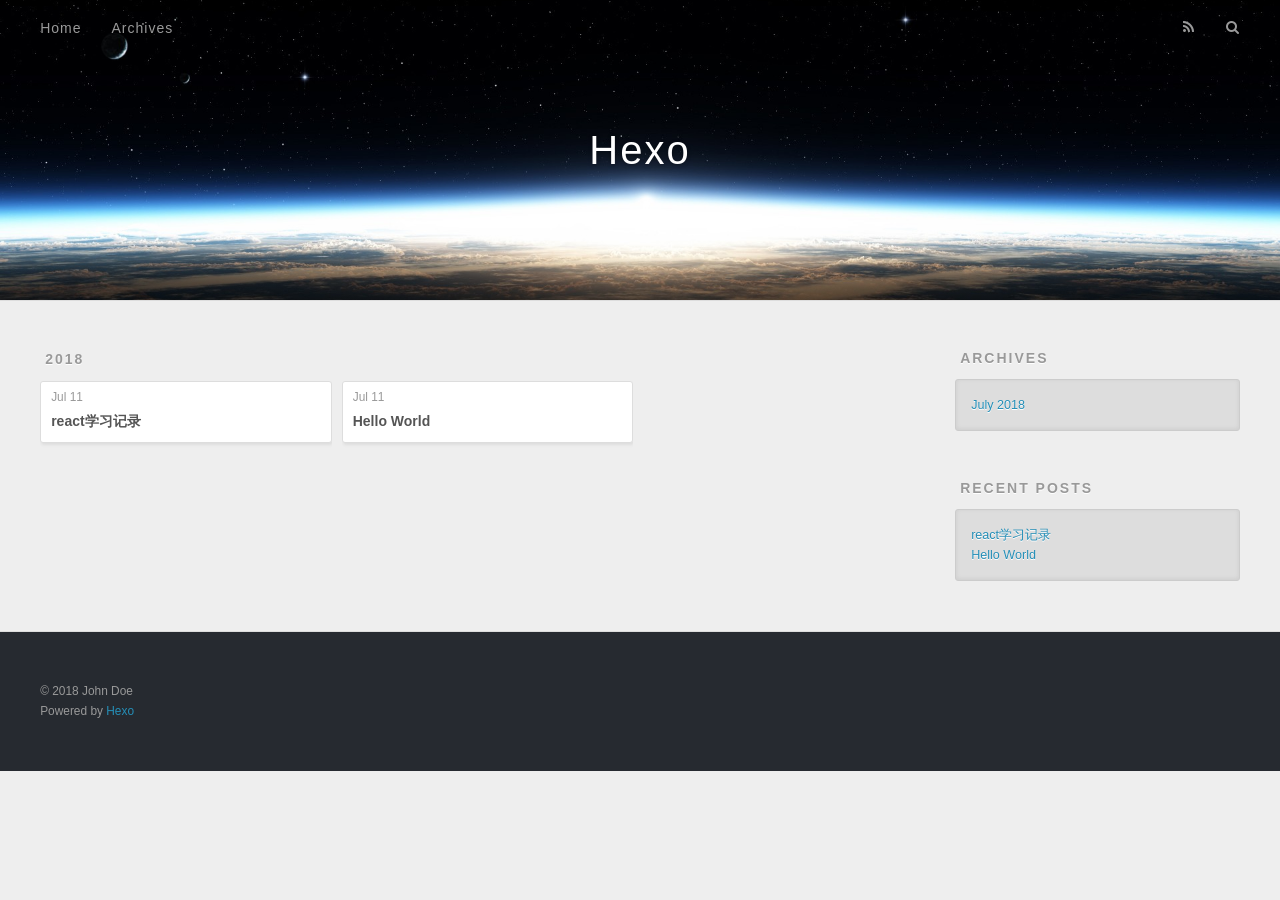
==== archives/index.html @ 3ed7fa12 "Site updated: 2018-07-11 13:03:39" ====
<!DOCTYPE html>
<html>
<head>
  <meta charset="utf-8">
  

  
  <title>Archives | Hexo</title>
  <meta name="viewport" content="width=device-width, initial-scale=1, maximum-scale=1">
  <meta property="og:type" content="website">
<meta property="og:title" content="Hexo">
<meta property="og:url" content="http://yoursite.com/archives/index.html">
<meta property="og:site_name" content="Hexo">
<meta property="og:locale" content="default">
<meta name="twitter:card" content="summary">
<meta name="twitter:title" content="Hexo">
  
    <link rel="alternate" href="/atom.xml" title="Hexo" type="application/atom+xml">
  
  
    <link rel="icon" href="/favicon.png">
  
  
    <link href="//fonts.googleapis.com/css?family=Source+Code+Pro" rel="stylesheet" type="text/css">
  
  <link rel="stylesheet" href="/css/style.css">
</head>

<body>
  <div id="container">
    <div id="wrap">
      <header id="header">
  <div id="banner"></div>
  <div id="header-outer" class="outer">
    <div id="header-title" class="inner">
      <h1 id="logo-wrap">
        <a href="/" id="logo">Hexo</a>
      </h1>
      
    </div>
    <div id="header-inner" class="inner">
      <nav id="main-nav">
        <a id="main-nav-toggle" class="nav-icon"></a>
        
          <a class="main-nav-link" href="/">Home</a>
        
          <a class="main-nav-link" href="/archives">Archives</a>
        
      </nav>
      <nav id="sub-nav">
        
          <a id="nav-rss-link" class="nav-icon" href="/atom.xml" title="RSS Feed"></a>
        
        <a id="nav-search-btn" class="nav-icon" title="Search"></a>
      </nav>
      <div id="search-form-wrap">
        <form action="//google.com/search" method="get" accept-charset="UTF-8" class="search-form"><input type="search" name="q" class="search-form-input" placeholder="Search"><button type="submit" class="search-form-submit">&#xF002;</button><input type="hidden" name="sitesearch" value="http://yoursite.com"></form>
      </div>
    </div>
  </div>
</header>
      <div class="outer">
        <section id="main">
  
  
    
    
      
      
      <section class="archives-wrap">
        <div class="archive-year-wrap">
          <a href="/archives/2018" class="archive-year">2018</a>
        </div>
        <div class="archives">
    
    <article class="archive-article archive-type-post">
  <div class="archive-article-inner">
    <header class="archive-article-header">
      <a href="/2018/07/11/react学习记录/" class="archive-article-date">
  <time datetime="2018-07-11T05:03:06.000Z" itemprop="datePublished">Jul 11</time>
</a>
      
  
    <h1 itemprop="name">
      <a class="archive-article-title" href="/2018/07/11/react学习记录/">react学习记录</a>
    </h1>
  

    </header>
  </div>
</article>
  
    
    
    <article class="archive-article archive-type-post">
  <div class="archive-article-inner">
    <header class="archive-article-header">
      <a href="/2018/07/11/hello-world/" class="archive-article-date">
  <time datetime="2018-07-11T04:54:55.660Z" itemprop="datePublished">Jul 11</time>
</a>
      
  
    <h1 itemprop="name">
      <a class="archive-article-title" href="/2018/07/11/hello-world/">Hello World</a>
    </h1>
  

    </header>
  </div>
</article>
  
  
    </div></section>
  


</section>
        
          <aside id="sidebar">
  
    

  
    

  
    
  
    
  <div class="widget-wrap">
    <h3 class="widget-title">Archives</h3>
    <div class="widget">
      <ul class="archive-list"><li class="archive-list-item"><a class="archive-list-link" href="/archives/2018/07/">July 2018</a></li></ul>
    </div>
  </div>


  
    
  <div class="widget-wrap">
    <h3 class="widget-title">Recent Posts</h3>
    <div class="widget">
      <ul>
        
          <li>
            <a href="/2018/07/11/react学习记录/">react学习记录</a>
          </li>
        
          <li>
            <a href="/2018/07/11/hello-world/">Hello World</a>
          </li>
        
      </ul>
    </div>
  </div>

  
</aside>
        
      </div>
      <footer id="footer">
  
  <div class="outer">
    <div id="footer-info" class="inner">
      &copy; 2018 John Doe<br>
      Powered by <a href="http://hexo.io/" target="_blank">Hexo</a>
    </div>
  </div>
</footer>
    </div>
    <nav id="mobile-nav">
  
    <a href="/" class="mobile-nav-link">Home</a>
  
    <a href="/archives" class="mobile-nav-link">Archives</a>
  
</nav>
    

<script src="//ajax.googleapis.com/ajax/libs/jquery/2.0.3/jquery.min.js"></script>


  <link rel="stylesheet" href="/fancybox/jquery.fancybox.css">
  <script src="/fancybox/jquery.fancybox.pack.js"></script>


<script src="/js/script.js"></script>



  </div>
</body>
</html>
---- css/style.css ----
body {
  width: 100%;
}
body:before,
body:after {
  content: "";
  display: table;
}
body:after {
  clear: both;
}
html,
body,
div,
span,
applet,
object,
iframe,
h1,
h2,
h3,
h4,
h5,
h6,
p,
blockquote,
pre,
a,
abbr,
acronym,
address,
big,
cite,
code,
del,
dfn,
em,
img,
ins,
kbd,
q,
s,
samp,
small,
strike,
strong,
sub,
sup,
tt,
var,
dl,
dt,
dd,
ol,
ul,
li,
fieldset,
form,
label,
legend,
table,
caption,
tbody,
tfoot,
thead,
tr,
th,
td {
  margin: 0;
  padding: 0;
  border: 0;
  outline: 0;
  font-weight: inherit;
  font-style: inherit;
  font-family: inherit;
  font-size: 100%;
  vertical-align: baseline;
}
body {
  line-height: 1;
  color: #000;
  background: #fff;
}
ol,
ul {
  list-style: none;
}
table {
  border-collapse: separate;
  border-spacing: 0;
  vertical-align: middle;
}
caption,
th,
td {
  text-align: left;
  font-weight: normal;
  vertical-align: middle;
}
a img {
  border: none;
}
input,
button {
  margin: 0;
  padding: 0;
}
input::-moz-focus-inner,
button::-moz-focus-inner {
  border: 0;
  padding: 0;
}
@font-face {
  font-family: FontAwesome;
  font-style: normal;
  font-weight: normal;
  src: url("fonts/fontawesome-webfont.eot?v=#4.0.3");
  src: url("fonts/fontawesome-webfont.eot?#iefix&v=#4.0.3") format("embedded-opentype"), url("fonts/fontawesome-webfont.woff?v=#4.0.3") format("woff"), url("fonts/fontawesome-webfont.ttf?v=#4.0.3") format("truetype"), url("fonts/fontawesome-webfont.svg#fontawesomeregular?v=#4.0.3") format("svg");
}
html,
body,
#container {
  height: 100%;
}
body {
  background: #eee;
  font: 14px -apple-system, BlinkMacSystemFont, "Segoe UI", "Roboto", "Oxygen", "Ubuntu", "Cantarell", "Fira Sans", "Droid Sans", "Helvetica Neue", sans-serif;
  -webkit-text-size-adjust: 100%;
}
.outer {
  max-width: 1220px;
  margin: 0 auto;
  padding: 0 20px;
}
.outer:before,
.outer:after {
  content: "";
  display: table;
}
.outer:after {
  clear: both;
}
.inner {
  display: inline;
  float: left;
  width: 98.33333333333333%;
  margin: 0 0.833333333333333%;
}
.left,
.alignleft {
  float: left;
}
.right,
.alignright {
  float: right;
}
.clear {
  clear: both;
}
#container {
  position: relative;
}
.mobile-nav-on {
  overflow: hidden;
}
#wrap {
  height: 100%;
  width: 100%;
  position: absolute;
  top: 0;
  left: 0;
  -webkit-transition: 0.2s ease-out;
  -moz-transition: 0.2s ease-out;
  -ms-transition: 0.2s ease-out;
  transition: 0.2s ease-out;
  z-index: 1;
  background: #eee;
}
.mobile-nav-on #wrap {
  left: 280px;
}
@media screen and (min-width: 768px) {
  #main {
    display: inline;
    float: left;
    width: 73.33333333333333%;
    margin: 0 0.833333333333333%;
  }
}
.article-date,
.article-category-link,
.archive-year,
.widget-title {
  text-decoration: none;
  text-transform: uppercase;
  letter-spacing: 2px;
  color: #999;
  margin-bottom: 1em;
  margin-left: 5px;
  line-height: 1em;
  text-shadow: 0 1px #fff;
  font-weight: bold;
}
.article-inner,
.archive-article-inner {
  background: #fff;
  -webkit-box-shadow: 1px 2px 3px #ddd;
  box-shadow: 1px 2px 3px #ddd;
  border: 1px solid #ddd;
  border-radius: 3px;
}
.article-entry h1,
.widget h1 {
  font-size: 2em;
}
.article-entry h2,
.widget h2 {
  font-size: 1.5em;
}
.article-entry h3,
.widget h3 {
  font-size: 1.3em;
}
.article-entry h4,
.widget h4 {
  font-size: 1.2em;
}
.article-entry h5,
.widget h5 {
  font-size: 1em;
}
.article-entry h6,
.widget h6 {
  font-size: 1em;
  color: #999;
}
.article-entry hr,
.widget hr {
  border: 1px dashed #ddd;
}
.article-entry strong,
.widget strong {
  font-weight: bold;
}
.article-entry em,
.widget em,
.article-entry cite,
.widget cite {
  font-style: italic;
}
.article-entry sup,
.widget sup,
.article-entry sub,
.widget sub {
  font-size: 0.75em;
  line-height: 0;
  position: relative;
  vertical-align: baseline;
}
.article-entry sup,
.widget sup {
  top: -0.5em;
}
.article-entry sub,
.widget sub {
  bottom: -0.2em;
}
.article-entry small,
.widget small {
  font-size: 0.85em;
}
.article-entry acronym,
.widget acronym,
.article-entry abbr,
.widget abbr {
  border-bottom: 1px dotted;
}
.article-entry ul,
.widget ul,
.article-entry ol,
.widget ol,
.article-entry dl,
.widget dl {
  margin: 0 20px;
  line-height: 1.6em;
}
.article-entry ul ul,
.widget ul ul,
.article-entry ol ul,
.widget ol ul,
.article-entry ul ol,
.widget ul ol,
.article-entry ol ol,
.widget ol ol {
  margin-top: 0;
  margin-bottom: 0;
}
.article-entry ul,
.widget ul {
  list-style: disc;
}
.article-entry ol,
.widget ol {
  list-style: decimal;
}
.article-entry dt,
.widget dt {
  font-weight: bold;
}
#header {
  height: 300px;
  position: relative;
  border-bottom: 1px solid #ddd;
}
#header:before,
#header:after {
  content: "";
  position: absolute;
  left: 0;
  right: 0;
  height: 40px;
}
#header:before {
  top: 0;
  background: -webkit-linear-gradient(rgba(0,0,0,0.2), transparent);
  background: -moz-linear-gradient(rgba(0,0,0,0.2), transparent);
  background: -ms-linear-gradient(rgba(0,0,0,0.2), transparent);
  background: linear-gradient(rgba(0,0,0,0.2), transparent);
}
#header:after {
  bottom: 0;
  background: -webkit-linear-gradient(transparent, rgba(0,0,0,0.2));
  background: -moz-linear-gradient(transparent, rgba(0,0,0,0.2));
  background: -ms-linear-gradient(transparent, rgba(0,0,0,0.2));
  background: linear-gradient(transparent, rgba(0,0,0,0.2));
}
#header-outer {
  height: 100%;
  position: relative;
}
#header-inner {
  position: relative;
  overflow: hidden;
}
#banner {
  position: absolute;
  top: 0;
  left: 0;
  width: 100%;
  height: 100%;
  background: url("images/banner.jpg") center #000;
  -webkit-background-size: cover;
  -moz-background-size: cover;
  background-size: cover;
  z-index: -1;
}
#header-title {
  text-align: center;
  height: 40px;
  position: absolute;
  top: 50%;
  left: 0;
  margin-top: -20px;
}
#logo,
#subtitle {
  text-decoration: none;
  color: #fff;
  font-weight: 300;
  text-shadow: 0 1px 4px rgba(0,0,0,0.3);
}
#logo {
  font-size: 40px;
  line-height: 40px;
  letter-spacing: 2px;
}
#subtitle {
  font-size: 16px;
  line-height: 16px;
  letter-spacing: 1px;
}
#subtitle-wrap {
  margin-top: 16px;
}
#main-nav {
  float: left;
  margin-left: -15px;
}
.nav-icon,
.main-nav-link {
  float: left;
  color: #fff;
  opacity: 0.6;
  text-decoration: none;
  text-shadow: 0 1px rgba(0,0,0,0.2);
  -webkit-transition: opacity 0.2s;
  -moz-transition: opacity 0.2s;
  -ms-transition: opacity 0.2s;
  transition: opacity 0.2s;
  display: block;
  padding: 20px 15px;
}
.nav-icon:hover,
.main-nav-link:hover {
  opacity: 1;
}
.nav-icon {
  font-family: FontAwesome;
  text-align: center;
  font-size: 14px;
  width: 14px;
  height: 14px;
  padding: 20px 15px;
  position: relative;
  cursor: pointer;
}
.main-nav-link {
  font-weight: 300;
  letter-spacing: 1px;
}
@media screen and (max-width: 479px) {
  .main-nav-link {
    display: none;
  }
}
#main-nav-toggle {
  display: none;
}
#main-nav-toggle:before {
  content: "\f0c9";
}
@media screen and (max-width: 479px) {
  #main-nav-toggle {
    display: block;
  }
}
#sub-nav {
  float: right;
  margin-right: -15px;
}
#nav-rss-link:before {
  content: "\f09e";
}
#nav-search-btn:before {
  content: "\f002";
}
#search-form-wrap {
  position: absolute;
  top: 15px;
  width: 150px;
  height: 30px;
  right: -150px;
  opacity: 0;
  -webkit-transition: 0.2s ease-out;
  -moz-transition: 0.2s ease-out;
  -ms-transition: 0.2s ease-out;
  transition: 0.2s ease-out;
}
#search-form-wrap.on {
  opacity: 1;
  right: 0;
}
@media screen and (max-width: 479px) {
  #search-form-wrap {
    width: 100%;
    right: -100%;
  }
}
.search-form {
  position: absolute;
  top: 0;
  left: 0;
  right: 0;
  background: #fff;
  padding: 5px 15px;
  border-radius: 15px;
  -webkit-box-shadow: 0 0 10px rgba(0,0,0,0.3);
  box-shadow: 0 0 10px rgba(0,0,0,0.3);
}
.search-form-input {
  border: none;
  background: none;
  color: #555;
  width: 100%;
  font: 13px -apple-system, BlinkMacSystemFont, "Segoe UI", "Roboto", "Oxygen", "Ubuntu", "Cantarell", "Fira Sans", "Droid Sans", "Helvetica Neue", sans-serif;
  outline: none;
}
.search-form-input::-webkit-search-results-decoration,
.search-form-input::-webkit-search-cancel-button {
  -webkit-appearance: none;
}
.search-form-submit {
  position: absolute;
  top: 50%;
  right: 10px;
  margin-top: -7px;
  font: 13px FontAwesome;
  border: none;
  background: none;
  color: #bbb;
  cursor: pointer;
}
.search-form-submit:hover,
.search-form-submit:focus {
  color: #777;
}
.article {
  margin: 50px 0;
}
.article-inner {
  overflow: hidden;
}
.article-meta:before,
.article-meta:after {
  content: "";
  display: table;
}
.article-meta:after {
  clear: both;
}
.article-date {
  float: left;
}
.article-category {
  float: left;
  line-height: 1em;
  color: #ccc;
  text-shadow: 0 1px #fff;
  margin-left: 8px;
}
.article-category:before {
  content: "\2022";
}
.article-category-link {
  margin: 0 12px 1em;
}
.article-header {
  padding: 20px 20px 0;
}
.article-title {
  text-decoration: none;
  font-size: 2em;
  font-weight: bold;
  color: #555;
  line-height: 1.1em;
  -webkit-transition: color 0.2s;
  -moz-transition: color 0.2s;
  -ms-transition: color 0.2s;
  transition: color 0.2s;
}
a.article-title:hover {
  color: #258fb8;
}
.article-entry {
  color: #555;
  padding: 0 20px;
}
.article-entry:before,
.article-entry:after {
  content: "";
  display: table;
}
.article-entry:after {
  clear: both;
}
.article-entry p,
.article-entry table {
  line-height: 1.6em;
  margin: 1.6em 0;
}
.article-entry h1,
.article-entry h2,
.article-entry h3,
.article-entry h4,
.article-entry h5,
.article-entry h6 {
  font-weight: bold;
}
.article-entry h1,
.article-entry h2,
.article-entry h3,
.article-entry h4,
.article-entry h5,
.article-entry h6 {
  line-height: 1.1em;
  margin: 1.1em 0;
}
.article-entry a {
  color: #258fb8;
  text-decoration: none;
}
.article-entry a:hover {
  text-decoration: underline;
}
.article-entry ul,
.article-entry ol,
.article-entry dl {
  margin-top: 1.6em;
  margin-bottom: 1.6em;
}
.article-entry img,
.article-entry video {
  max-width: 100%;
  height: auto;
  display: block;
  margin: auto;
}
.article-entry iframe {
  border: none;
}
.article-entry table {
  width: 100%;
  border-collapse: collapse;
  border-spacing: 0;
}
.article-entry th {
  font-weight: bold;
  border-bottom: 3px solid #ddd;
  padding-bottom: 0.5em;
}
.article-entry td {
  border-bottom: 1px solid #ddd;
  padding: 10px 0;
}
.article-entry blockquote {
  font-family: Georgia, "Times New Roman", serif;
  font-size: 1.4em;
  margin: 1.6em 20px;
  text-align: center;
}
.article-entry blockquote footer {
  font-size: 14px;
  margin: 1.6em 0;
  font-family: -apple-system, BlinkMacSystemFont, "Segoe UI", "Roboto", "Oxygen", "Ubuntu", "Cantarell", "Fira Sans", "Droid Sans", "Helvetica Neue", sans-serif;
}
.article-entry blockquote footer cite:before {
  content: "—";
  padding: 0 0.5em;
}
.article-entry .pullquote {
  text-align: left;
  width: 45%;
  margin: 0;
}
.article-entry .pullquote.left {
  margin-left: 0.5em;
  margin-right: 1em;
}
.article-entry .pullquote.right {
  margin-right: 0.5em;
  margin-left: 1em;
}
.article-entry .caption {
  color: #999;
  display: block;
  font-size: 0.9em;
  margin-top: 0.5em;
  position: relative;
  text-align: center;
}
.article-entry .video-container {
  position: relative;
  padding-top: 56.25%;
  height: 0;
  overflow: hidden;
}
.article-entry .video-container iframe,
.article-entry .video-container object,
.article-entry .video-container embed {
  position: absolute;
  top: 0;
  left: 0;
  width: 100%;
  height: 100%;
  margin-top: 0;
}
.article-more-link a {
  display: inline-block;
  line-height: 1em;
  padding: 6px 15px;
  border-radius: 15px;
  background: #eee;
  color: #999;
  text-shadow: 0 1px #fff;
  text-decoration: none;
}
.article-more-link a:hover {
  background: #258fb8;
  color: #fff;
  text-decoration: none;
  text-shadow: 0 1px #1e7293;
}
.article-footer {
  font-size: 0.85em;
  line-height: 1.6em;
  border-top: 1px solid #ddd;
  padding-top: 1.6em;
  margin: 0 20px 20px;
}
.article-footer:before,
.article-footer:after {
  content: "";
  display: table;
}
.article-footer:after {
  clear: both;
}
.article-footer a {
  color: #999;
  text-decoration: none;
}
.article-footer a:hover {
  color: #555;
}
.article-tag-list-item {
  float: left;
  margin-right: 10px;
}
.article-tag-list-link:before {
  content: "#";
}
.article-comment-link {
  float: right;
}
.article-comment-link:before {
  content: "\f075";
  font-family: FontAwesome;
  padding-right: 8px;
}
.article-share-link {
  cursor: pointer;
  float: right;
  margin-left: 20px;
}
.article-share-link:before {
  content: "\f064";
  font-family: FontAwesome;
  padding-right: 6px;
}
#article-nav {
  position: relative;
}
#article-nav:before,
#article-nav:after {
  content: "";
  display: table;
}
#article-nav:after {
  clear: both;
}
@media screen and (min-width: 768px) {
  #article-nav {
    margin: 50px 0;
  }
  #article-nav:before {
    width: 8px;
    height: 8px;
    position: absolute;
    top: 50%;
    left: 50%;
    margin-top: -4px;
    margin-left: -4px;
    content: "";
    border-radius: 50%;
    background: #ddd;
    -webkit-box-shadow: 0 1px 2px #fff;
    box-shadow: 0 1px 2px #fff;
  }
}
.article-nav-link-wrap {
  text-decoration: none;
  text-shadow: 0 1px #fff;
  color: #999;
  -webkit-box-sizing: border-box;
  -moz-box-sizing: border-box;
  box-sizing: border-box;
  margin-top: 50px;
  text-align: center;
  display: block;
}
.article-nav-link-wrap:hover {
  color: #555;
}
@media screen and (min-width: 768px) {
  .article-nav-link-wrap {
    width: 50%;
    margin-top: 0;
  }
}
@media screen and (min-width: 768px) {
  #article-nav-newer {
    float: left;
    text-align: right;
    padding-right: 20px;
  }
}
@media screen and (min-width: 768px) {
  #article-nav-older {
    float: right;
    text-align: left;
    padding-left: 20px;
  }
}
.article-nav-caption {
  text-transform: uppercase;
  letter-spacing: 2px;
  color: #ddd;
  line-height: 1em;
  font-weight: bold;
}
#article-nav-newer .article-nav-caption {
  margin-right: -2px;
}
.article-nav-title {
  font-size: 0.85em;
  line-height: 1.6em;
  margin-top: 0.5em;
}
.article-share-box {
  position: absolute;
  display: none;
  background: #fff;
  -webkit-box-shadow: 1px 2px 10px rgba(0,0,0,0.2);
  box-shadow: 1px 2px 10px rgba(0,0,0,0.2);
  border-radius: 3px;
  margin-left: -145px;
  overflow: hidden;
  z-index: 1;
}
.article-share-box.on {
  display: block;
}
.article-share-input {
  width: 100%;
  background: none;
  -webkit-box-sizing: border-box;
  -moz-box-sizing: border-box;
  box-sizing: border-box;
  font: 14px -apple-system, BlinkMacSystemFont, "Segoe UI", "Roboto", "Oxygen", "Ubuntu", "Cantarell", "Fira Sans", "Droid Sans", "Helvetica Neue", sans-serif;
  padding: 0 15px;
  color: #555;
  outline: none;
  border: 1px solid #ddd;
  border-radius: 3px 3px 0 0;
  height: 36px;
  line-height: 36px;
}
.article-share-links {
  background: #eee;
}
.article-share-links:before,
.article-share-links:after {
  content: "";
  display: table;
}
.article-share-links:after {
  clear: both;
}
.article-share-twitter,
.article-share-facebook,
.article-share-pinterest,
.article-share-google {
  width: 50px;
  height: 36px;
  display: block;
  float: left;
  position: relative;
  color: #999;
  text-shadow: 0 1px #fff;
}
.article-share-twitter:before,
.article-share-facebook:before,
.article-share-pinterest:before,
.article-share-google:before {
  font-size: 20px;
  font-family: FontAwesome;
  width: 20px;
  height: 20px;
  position: absolute;
  top: 50%;
  left: 50%;
  margin-top: -10px;
  margin-left: -10px;
  text-align: center;
}
.article-share-twitter:hover,
.article-share-facebook:hover,
.article-share-pinterest:hover,
.article-share-google:hover {
  color: #fff;
}
.article-share-twitter:before {
  content: "\f099";
}
.article-share-twitter:hover {
  background: #00aced;
  text-shadow: 0 1px #008abe;
}
.article-share-facebook:before {
  content: "\f09a";
}
.article-share-facebook:hover {
  background: #3b5998;
  text-shadow: 0 1px #2f477a;
}
.article-share-pinterest:before {
  content: "\f0d2";
}
.article-share-pinterest:hover {
  background: #cb2027;
  text-shadow: 0 1px #a21a1f;
}
.article-share-google:before {
  content: "\f0d5";
}
.article-share-google:hover {
  background: #dd4b39;
  text-shadow: 0 1px #be3221;
}
.article-gallery {
  background: #000;
  position: relative;
}
.article-gallery-photos {
  position: relative;
  overflow: hidden;
}
.article-gallery-img {
  display: none;
  max-width: 100%;
}
.article-gallery-img:first-child {
  display: block;
}
.article-gallery-img.loaded {
  position: absolute;
  display: block;
}
.article-gallery-img img {
  display: block;
  max-width: 100%;
  margin: 0 auto;
}
#comments {
  background: #fff;
  -webkit-box-shadow: 1px 2px 3px #ddd;
  box-shadow: 1px 2px 3px #ddd;
  padding: 20px;
  border: 1px solid #ddd;
  border-radius: 3px;
  margin: 50px 0;
}
#comments a {
  color: #258fb8;
}
.archives-wrap {
  margin: 50px 0;
}
.archives:before,
.archives:after {
  content: "";
  display: table;
}
.archives:after {
  clear: both;
}
.archive-year-wrap {
  margin-bottom: 1em;
}
.archives {
  -webkit-column-gap: 10px;
  -moz-column-gap: 10px;
  column-gap: 10px;
}
@media screen and (min-width: 480px) and (max-width: 767px) {
  .archives {
    -webkit-column-count: 2;
    -moz-column-count: 2;
    column-count: 2;
  }
}
@media screen and (min-width: 768px) {
  .archives {
    -webkit-column-count: 3;
    -moz-column-count: 3;
    column-count: 3;
  }
}
.archive-article {
  -webkit-column-break-inside: avoid;
  page-break-inside: avoid;
  overflow: hidden;
  break-inside: avoid-column;
}
.archive-article-inner {
  padding: 10px;
  margin-bottom: 15px;
}
.archive-article-title {
  text-decoration: none;
  font-weight: bold;
  color: #555;
  -webkit-transition: color 0.2s;
  -moz-transition: color 0.2s;
  -ms-transition: color 0.2s;
  transition: color 0.2s;
  line-height: 1.6em;
}
.archive-article-title:hover {
  color: #258fb8;
}
.archive-article-footer {
  margin-top: 1em;
}
.archive-article-date {
  color: #999;
  text-decoration: none;
  font-size: 0.85em;
  line-height: 1em;
  margin-bottom: 0.5em;
  display: block;
}
#page-nav {
  margin: 50px auto;
  background: #fff;
  -webkit-box-shadow: 1px 2px 3px #ddd;
  box-shadow: 1px 2px 3px #ddd;
  border: 1px solid #ddd;
  border-radius: 3px;
  text-align: center;
  color: #999;
  overflow: hidden;
}
#page-nav:before,
#page-nav:after {
  content: "";
  display: table;
}
#page-nav:after {
  clear: both;
}
#page-nav a,
#page-nav span {
  padding: 10px 20px;
  line-height: 1;
  height: 2ex;
}
#page-nav a {
  color: #999;
  text-decoration: none;
}
#page-nav a:hover {
  background: #999;
  color: #fff;
}
#page-nav .prev {
  float: left;
}
#page-nav .next {
  float: right;
}
#page-nav .page-number {
  display: inline-block;
}
@media screen and (max-width: 479px) {
  #page-nav .page-number {
    display: none;
  }
}
#page-nav .current {
  color: #555;
  font-weight: bold;
}
#page-nav .space {
  color: #ddd;
}
#footer {
  background: #262a30;
  padding: 50px 0;
  border-top: 1px solid #ddd;
  color: #999;
}
#footer a {
  color: #258fb8;
  text-decoration: none;
}
#footer a:hover {
  text-decoration: underline;
}
#footer-info {
  line-height: 1.6em;
  font-size: 0.85em;
}
.article-entry pre,
.article-entry .highlight {
  background: #2d2d2d;
  margin: 0 -20px;
  padding: 15px 20px;
  border-style: solid;
  border-color: #ddd;
  border-width: 1px 0;
  overflow: auto;
  color: #ccc;
  line-height: 22.400000000000002px;
}
.article-entry .highlight .gutter pre,
.article-entry .gist .gist-file .gist-data .line-numbers {
  color: #666;
  font-size: 0.85em;
}
.article-entry pre,
.article-entry code {
  font-family: "Source Code Pro", Consolas, Monaco, Menlo, Consolas, monospace;
}
.article-entry code {
  background: #eee;
  text-shadow: 0 1px #fff;
  padding: 0 0.3em;
}
.article-entry pre code {
  background: none;
  text-shadow: none;
  padding: 0;
}
.article-entry .highlight pre {
  border: none;
  margin: 0;
  padding: 0;
}
.article-entry .highlight table {
  margin: 0;
  width: auto;
}
.article-entry .highlight td {
  border: none;
  padding: 0;
}
.article-entry .highlight figcaption {
  font-size: 0.85em;
  color: #999;
  line-height: 1em;
  margin-bottom: 1em;
}
.article-entry .highlight figcaption:before,
.article-entry .highlight figcaption:after {
  content: "";
  display: table;
}
.article-entry .highlight figcaption:after {
  clear: both;
}
.article-entry .highlight figcaption a {
  float: right;
}
.article-entry .highlight .gutter pre {
  text-align: right;
  padding-right: 20px;
}
.article-entry .highlight .line {
  height: 22.400000000000002px;
}
.article-entry .highlight .line.marked {
  background: #515151;
}
.article-entry .gist {
  margin: 0 -20px;
  border-style: solid;
  border-color: #ddd;
  border-width: 1px 0;
  background: #2d2d2d;
  padding: 15px 20px 15px 0;
}
.article-entry .gist .gist-file {
  border: none;
  font-family: "Source Code Pro", Consolas, Monaco, Menlo, Consolas, monospace;
  margin: 0;
}
.article-entry .gist .gist-file .gist-data {
  background: none;
  border: none;
}
.article-entry .gist .gist-file .gist-data .line-numbers {
  background: none;
  border: none;
  padding: 0 20px 0 0;
}
.article-entry .gist .gist-file .gist-data .line-data {
  padding: 0 !important;
}
.article-entry .gist .gist-file .highlight {
  margin: 0;
  padding: 0;
  border: none;
}
.article-entry .gist .gist-file .gist-meta {
  background: #2d2d2d;
  color: #999;
  font: 0.85em -apple-system, BlinkMacSystemFont, "Segoe UI", "Roboto", "Oxygen", "Ubuntu", "Cantarell", "Fira Sans", "Droid Sans", "Helvetica Neue", sans-serif;
  text-shadow: 0 0;
  padding: 0;
  margin-top: 1em;
  margin-left: 20px;
}
.article-entry .gist .gist-file .gist-meta a {
  color: #258fb8;
  font-weight: normal;
}
.article-entry .gist .gist-file .gist-meta a:hover {
  text-decoration: underline;
}
pre .comment,
pre .title {
  color: #999;
}
pre .variable,
pre .attribute,
pre .tag,
pre .regexp,
pre .ruby .constant,
pre .xml .tag .title,
pre .xml .pi,
pre .xml .doctype,
pre .html .doctype,
pre .css .id,
pre .css .class,
pre .css .pseudo {
  color: #f2777a;
}
pre .number,
pre .preprocessor,
pre .built_in,
pre .literal,
pre .params,
pre .constant {
  color: #f99157;
}
pre .class,
pre .ruby .class .title,
pre .css .rules .attribute {
  color: #9c9;
}
pre .string,
pre .value,
pre .inheritance,
pre .header,
pre .ruby .symbol,
pre .xml .cdata {
  color: #9c9;
}
pre .css .hexcolor {
  color: #6cc;
}
pre .function,
pre .python .decorator,
pre .python .title,
pre .ruby .function .title,
pre .ruby .title .keyword,
pre .perl .sub,
pre .javascript .title,
pre .coffeescript .title {
  color: #69c;
}
pre .keyword,
pre .javascript .function {
  color: #c9c;
}
@media screen and (max-width: 479px) {
  #mobile-nav {
    position: absolute;
    top: 0;
    left: 0;
    width: 280px;
    height: 100%;
    background: #191919;
    border-right: 1px solid #fff;
  }
}
@media screen and (max-width: 479px) {
  .mobile-nav-link {
    display: block;
    color: #999;
    text-decoration: none;
    padding: 15px 20px;
    font-weight: bold;
  }
  .mobile-nav-link:hover {
    color: #fff;
  }
}
@media screen and (min-width: 768px) {
  #sidebar {
    display: inline;
    float: left;
    width: 23.333333333333332%;
    margin: 0 0.833333333333333%;
  }
}
.widget-wrap {
  margin: 50px 0;
}
.widget {
  color: #777;
  text-shadow: 0 1px #fff;
  background: #ddd;
  -webkit-box-shadow: 0 -1px 4px #ccc inset;
  box-shadow: 0 -1px 4px #ccc inset;
  border: 1px solid #ccc;
  padding: 15px;
  border-radius: 3px;
}
.widget a {
  color: #258fb8;
  text-decoration: none;
}
.widget a:hover {
  text-decoration: underline;
}
.widget ul ul,
.widget ol ul,
.widget dl ul,
.widget ul ol,
.widget ol ol,
.widget dl ol,
.widget ul dl,
.widget ol dl,
.widget dl dl {
  margin-left: 15px;
  list-style: disc;
}
.widget {
  line-height: 1.6em;
  word-wrap: break-word;
  font-size: 0.9em;
}
.widget ul,
.widget ol {
  list-style: none;
  margin: 0;
}
.widget ul ul,
.widget ol ul,
.widget ul ol,
.widget ol ol {
  margin: 0 20px;
}
.widget ul ul,
.widget ol ul {
  list-style: disc;
}
.widget ul ol,
.widget ol ol {
  list-style: decimal;
}
.category-list-count,
.tag-list-count,
.archive-list-count {
  padding-left: 5px;
  color: #999;
  font-size: 0.85em;
}
.category-list-count:before,
.tag-list-count:before,
.archive-list-count:before {
  content: "(";
}
.category-list-count:after,
.tag-list-count:after,
.archive-list-count:after {
  content: ")";
}
.tagcloud a {
  margin-right: 5px;
  display: inline-block;
}
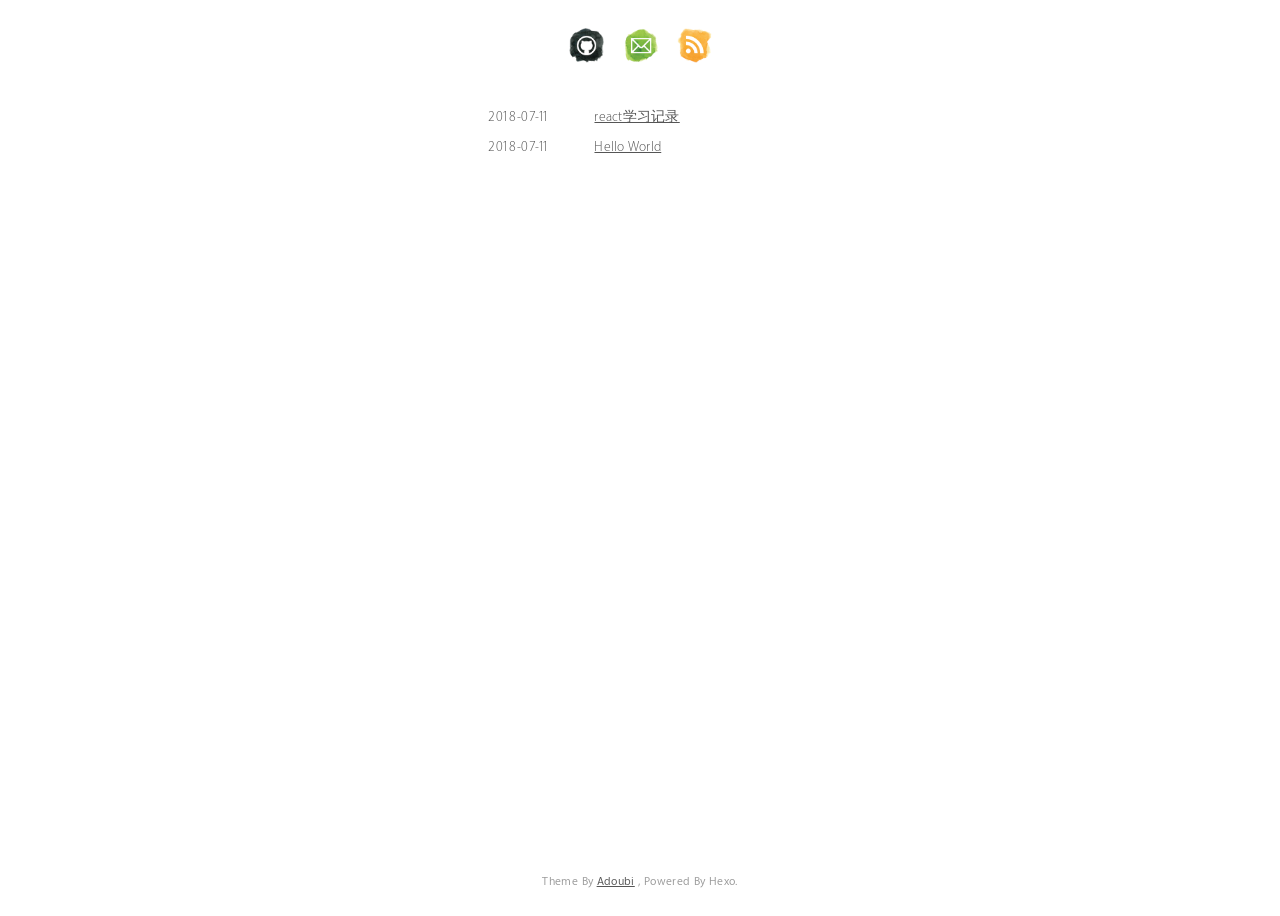
==== commit 65ceef57: "Site updated: 2018-07-15 22:44:37" ====
--- a/archives/index.html
+++ b/archives/index.html
@@ -1,193 +1 @@
-<!DOCTYPE html>
-<html>
-<head>
-  <meta charset="utf-8">
-  
-
-  
-  <title>Archives | Hexo</title>
-  <meta name="viewport" content="width=device-width, initial-scale=1, maximum-scale=1">
-  <meta property="og:type" content="website">
-<meta property="og:title" content="Hexo">
-<meta property="og:url" content="http://yoursite.com/archives/index.html">
-<meta property="og:site_name" content="Hexo">
-<meta property="og:locale" content="default">
-<meta name="twitter:card" content="summary">
-<meta name="twitter:title" content="Hexo">
-  
-    <link rel="alternate" href="/atom.xml" title="Hexo" type="application/atom+xml">
-  
-  
-    <link rel="icon" href="/favicon.png">
-  
-  
-    <link href="//fonts.googleapis.com/css?family=Source+Code+Pro" rel="stylesheet" type="text/css">
-  
-  <link rel="stylesheet" href="/css/style.css">
-</head>
-
-<body>
-  <div id="container">
-    <div id="wrap">
-      <header id="header">
-  <div id="banner"></div>
-  <div id="header-outer" class="outer">
-    <div id="header-title" class="inner">
-      <h1 id="logo-wrap">
-        <a href="/" id="logo">Hexo</a>
-      </h1>
-      
-    </div>
-    <div id="header-inner" class="inner">
-      <nav id="main-nav">
-        <a id="main-nav-toggle" class="nav-icon"></a>
-        
-          <a class="main-nav-link" href="/">Home</a>
-        
-          <a class="main-nav-link" href="/archives">Archives</a>
-        
-      </nav>
-      <nav id="sub-nav">
-        
-          <a id="nav-rss-link" class="nav-icon" href="/atom.xml" title="RSS Feed"></a>
-        
-        <a id="nav-search-btn" class="nav-icon" title="Search"></a>
-      </nav>
-      <div id="search-form-wrap">
-        <form action="//google.com/search" method="get" accept-charset="UTF-8" class="search-form"><input type="search" name="q" class="search-form-input" placeholder="Search"><button type="submit" class="search-form-submit">&#xF002;</button><input type="hidden" name="sitesearch" value="http://yoursite.com"></form>
-      </div>
-    </div>
-  </div>
-</header>
-      <div class="outer">
-        <section id="main">
-  
-  
-    
-    
-      
-      
-      <section class="archives-wrap">
-        <div class="archive-year-wrap">
-          <a href="/archives/2018" class="archive-year">2018</a>
-        </div>
-        <div class="archives">
-    
-    <article class="archive-article archive-type-post">
-  <div class="archive-article-inner">
-    <header class="archive-article-header">
-      <a href="/2018/07/11/react学习记录/" class="archive-article-date">
-  <time datetime="2018-07-11T05:03:06.000Z" itemprop="datePublished">Jul 11</time>
-</a>
-      
-  
-    <h1 itemprop="name">
-      <a class="archive-article-title" href="/2018/07/11/react学习记录/">react学习记录</a>
-    </h1>
-  
-
-    </header>
-  </div>
-</article>
-  
-    
-    
-    <article class="archive-article archive-type-post">
-  <div class="archive-article-inner">
-    <header class="archive-article-header">
-      <a href="/2018/07/11/hello-world/" class="archive-article-date">
-  <time datetime="2018-07-11T04:54:55.660Z" itemprop="datePublished">Jul 11</time>
-</a>
-      
-  
-    <h1 itemprop="name">
-      <a class="archive-article-title" href="/2018/07/11/hello-world/">Hello World</a>
-    </h1>
-  
-
-    </header>
-  </div>
-</article>
-  
-  
-    </div></section>
-  
-
-
-</section>
-        
-          <aside id="sidebar">
-  
-    
-
-  
-    
-
-  
-    
-  
-    
-  <div class="widget-wrap">
-    <h3 class="widget-title">Archives</h3>
-    <div class="widget">
-      <ul class="archive-list"><li class="archive-list-item"><a class="archive-list-link" href="/archives/2018/07/">July 2018</a></li></ul>
-    </div>
-  </div>
-
-
-  
-    
-  <div class="widget-wrap">
-    <h3 class="widget-title">Recent Posts</h3>
-    <div class="widget">
-      <ul>
-        
-          <li>
-            <a href="/2018/07/11/react学习记录/">react学习记录</a>
-          </li>
-        
-          <li>
-            <a href="/2018/07/11/hello-world/">Hello World</a>
-          </li>
-        
-      </ul>
-    </div>
-  </div>
-
-  
-</aside>
-        
-      </div>
-      <footer id="footer">
-  
-  <div class="outer">
-    <div id="footer-info" class="inner">
-      &copy; 2018 John Doe<br>
-      Powered by <a href="http://hexo.io/" target="_blank">Hexo</a>
-    </div>
-  </div>
-</footer>
-    </div>
-    <nav id="mobile-nav">
-  
-    <a href="/" class="mobile-nav-link">Home</a>
-  
-    <a href="/archives" class="mobile-nav-link">Archives</a>
-  
-</nav>
-    
-
-<script src="//ajax.googleapis.com/ajax/libs/jquery/2.0.3/jquery.min.js"></script>
-
-
-  <link rel="stylesheet" href="/fancybox/jquery.fancybox.css">
-  <script src="/fancybox/jquery.fancybox.pack.js"></script>
-
-
-<script src="/js/script.js"></script>
-
-
-
-  </div>
-</body>
-</html>+<!DOCTYPE html><html><head><meta charset="UTF-8"><title></title><link rel="stylesheet" href="css/normalize.css"><link rel="stylesheet" href="/css/hexo-theme-adoubi.css"><link rel="icon" href="/images/favicon.ico"></head><body><div class="header"><a class="github-link"><img class="github-image" src="/images/Aquicon-Github-small.png"></a><a class="email-link" href="mailto:null"><img class="email-image" src="/images/email-small.png"></a><a class="subscribe-link" href="/atom.xml"><img class="subscribe-image" src="/images/subscribe-small.png"></a></div><div class="content"><div class="archive"><div class="archive-item"><div><a class="archive-item__link" href="/2018/07/11/react学习记录/"><span class="archive-item__link__time" datetime="2018-07-11T05:03:06.000Z">2018-07-11</span><span class="archive-item__link__title">react学习记录</span></a></div></div><div class="archive-item"><div><a class="archive-item__link" href="/2018/07/11/hello-world/"><span class="archive-item__link__time" datetime="2018-07-11T04:54:55.661Z">2018-07-11</span><span class="archive-item__link__title">Hello World</span></a></div></div></div></div><div class="footer"><div class="footer-copyright">Theme By <a href="https://github.com/shinux/hexo-theme-adoubi">Adoubi</a> , Powered By Hexo.</div></div></body></html>
--- a/css/hexo-theme-adoubi.css
+++ b/css/hexo-theme-adoubi.css
@@ -0,0 +1,395 @@
+pre,
+.highlight {
+  overflow: auto;
+  margin: 20px 0;
+  padding: 15px;
+  font-size: $code-font-size;
+  color: #4d4d4c;
+  background: #f7f7f7;
+  line-height: $line-height-code-block;
+}
+pre,
+code {
+  font-family: $code-font-family;
+}
+code {
+  padding: 2px 4px;
+  word-wrap: break-all;
+  color: #4d4d4c;
+  background: #f7f7f7;
+  border-radius: $code-border-radius;
+  font-size: $code-font-size;
+}
+pre code {
+  padding: 0;
+  color: #4d4d4c;
+  background: none;
+  text-shadow: none;
+}
+.highlight pre {
+  border: none;
+  margin: 0;
+  padding: 1px;
+}
+.highlight table {
+  margin: 0;
+  width: auto;
+  border: none;
+}
+.highlight td {
+  border: none;
+  padding: 0;
+}
+.highlight figcaption {
+  font-size: 1em;
+  color: #4d4d4c;
+  line-height: 1em;
+  margin-bottom: 1em;
+}
+.highlight figcaption a {
+  float: right;
+  color: #4d4d4c;
+}
+.highlight figcaption a:hover {
+  border-bottom-color: #4d4d4c;
+}
+.highlight .gutter pre {
+  color: $grey-dim;
+  text-align: right;
+  padding-right: 20px;
+}
+.highlight .line {
+  height: 20px;
+}
+.gutter {
+  -webkit-user-select: none;
+  -moz-user-select: none;
+  -ms-user-select: none;
+  user-select: none;
+}
+.gist table {
+  width: auto;
+}
+.gist table td {
+  border: none;
+}
+pre .deletion {
+  background: #fdd;
+}
+pre .addition {
+  background: #dfd;
+}
+pre .meta {
+  color: #8959a8;
+}
+pre .comment {
+  color: #8e908c;
+}
+pre .variable,
+pre .attribute,
+pre .tag,
+pre .regexp,
+pre .ruby .constant,
+pre .xml .tag .title,
+pre .xml .pi,
+pre .xml .doctype,
+pre .html .doctype,
+pre .css .id,
+pre .css .class,
+pre .css .pseudo {
+  color: #c82829;
+}
+pre .number,
+pre .preprocessor,
+pre .built_in,
+pre .literal,
+pre .params,
+pre .constant,
+pre .command,
+pre .builtin-name {
+  color: #f5871f;
+}
+pre .ruby .class .title,
+pre .css .rules .attribute,
+pre .string,
+pre .value,
+pre .inheritance,
+pre .header,
+pre .ruby .symbol,
+pre .xml .cdata,
+pre .special,
+pre .number,
+pre .formula {
+  color: #718c00;
+}
+pre .title,
+pre .css .hexcolor {
+  color: #3e999f;
+}
+pre .function,
+pre .python .decorator,
+pre .python .title,
+pre .ruby .function .title,
+pre .ruby .title .keyword,
+pre .perl .sub,
+pre .javascript .title,
+pre .coffeescript .title {
+  color: #4271ae;
+}
+pre .keyword,
+pre .javascript .function {
+  color: #8959a8;
+}
+@font-face {
+  font-family: 'Myriad Set Pro';
+  font-style: normal;
+  font-weight: 200;
+  src: local('☺︎'), url("fonts/myriad-set-pro_extrathin.woff") format("woff");
+}
+@font-face {
+  font-family: 'Myriad Set Pro';
+  font-style: normal;
+  font-weight: 300;
+  src: local('☺︎'), url("fonts/myriad-set-pro_thin.woff") format("woff");
+}
+@font-face {
+  font-family: 'Myriad Set Pro';
+  font-style: normal;
+  font-weight: 500;
+  src: local('☺︎'), url("fonts/myriad-set-pro_medium.woff") format("woff");
+}
+@font-face {
+  font-family: 'Myriad Set Pro';
+  font-style: normal;
+  font-weight: 600;
+  src: local('☺︎'), url("fonts/myriad-set-pro_semibold.woff") format("woff");
+}
+@font-face {
+  font-family: 'Myriad Set Pro';
+  font-style: normal;
+  font-weight: 700;
+  src: local('☺︎'), url("fonts/myriad-set-pro_bold.woff") format("woff");
+}
+@font-face {
+  font-family: 'Myriad Set Pro';
+  font-style: normal;
+  font-weight: 800;
+  src: local('☺︎'), url("fonts/myriad-set-pro_bold.woff") format("woff");
+}
+@font-face {
+  font-family: 'Myriad Set Pro';
+  font-style: normal;
+  font-weight: 900;
+  src: local('☺︎'), url("fonts/myriad-set-pro_bold.woff") format("woff");
+}
+@font-face {
+  font-family: 'Myriad Set Pro';
+  font-style: normal;
+  font-weight: 400;
+  src: local('☺︎'), url("fonts/myriad-set-pro_text.woff") format("woff");
+}
+body {
+  font-family: 'Myriad Set Pro';
+  -webkit-font-smoothing: antialiased;
+  display: flex;
+  flex-flow: column;
+  min-height: 100vh;
+}
+h1 {
+  font-size: 50px;
+  font-weight: 200;
+  line-height: 1.0625;
+  letter-spacing: -0.02em;
+}
+h2 {
+  font-size: 42px;
+  line-height: 1.07885;
+  letter-spacing: -0.016em;
+  font-weight: 200;
+}
+h3 {
+  font-size: 36px;
+  line-height: 1.1;
+  letter-spacing: -0.008em;
+  font-weight: 300;
+}
+h4 {
+  font-size: 32px;
+  line-height: 1.1;
+  letter-spacing: -0.008em;
+  font-weight: 300;
+}
+h5 {
+  font-size: 26px;
+  line-height: 1.1;
+  letter-spacing: -0.008em;
+  font-weight: 400;
+}
+h6 {
+  font-size: 22px;
+  line-height: 1.1;
+  letter-spacing: -0.008em;
+  font-weight: 400;
+}
+a {
+  color: #555;
+}
+.content {
+  flex: 1;
+  font-size: 14px;
+  line-height: 1.7375;
+  letter-spacing: 0.018em;
+  font-weight: 300;
+  margin: 0 auto;
+  width: 60%;
+  color: #555;
+}
+.content img {
+  display: block;
+  max-width: 100%;
+  margin-left: auto;
+  margin-right: auto;
+}
+.footer {
+  text-align: center;
+  color: #999;
+  margin: 0 auto;
+  font-size: 12px;
+  letter-spacing: 0.03em;
+  width: 100%;
+  height: 5%;
+  left: 0;
+  padding-top: 20px;
+  padding-bottom: 20px;
+}
+.footer a {
+  color: #555;
+}
+.post-title-wrapper {
+  text-align: center;
+  margin-bottom: 2%;
+}
+.post-title {
+  color: #555;
+  text-decoration: none;
+}
+.post-date {
+  margin-top: -20px;
+  padding-bottom: 10px;
+  text-align: center;
+}
+.archive {
+  margin-top: 5%;
+  margin-left: 30%;
+}
+.archive-item div {
+  margin-top: 1%;
+  margin-bottom: 1%;
+}
+.archive-item__link {
+  color: #555;
+}
+.archive-item__link__time {
+  letter-spacing: 0.04em;
+  display: inline-block;
+  width: 15%;
+}
+.archive-item__link__title {
+  display: inline;
+  margin-left: 5%;
+}
+.feed-link {
+  display: inline-block;
+  vertical-align: middle;
+}
+.feed-image {
+  height: 25px;
+}
+.header a:not(:first-child):not(:last-child) {
+  margin-left: 20px;
+  margin-right: 18px;
+}
+.header {
+  margin-top: 20px;
+  text-align: center;
+}
+@-webkit-keyframes fadeIn {
+  from {
+    opacity: 0;
+  }
+  to {
+    opacity: 1;
+  }
+}
+@-moz-keyframes fadeIn {
+  from {
+    opacity: 0;
+  }
+  to {
+    opacity: 1;
+  }
+}
+.github-image,
+.email-image,
+.subscribe-image {
+  opacity: 0;
+  -webkit-animation: fadeIn ease-in 1;
+  -moz-animation: fadeIn ease-in 1;
+  animation: fadeIn ease-in 1;
+  -webkit-animation-fill-mode: forwards;
+  -moz-animation-fill-mode: forwards;
+  animation-fill-mode: forwards;
+  -webkit-animation-duration: 1s;
+  -moz-animation-duration: 1s;
+  animation-duration: 1s;
+}
+.github-image {
+  height: 35px;
+  -webkit-animation-delay: 0.6s;
+  -moz-animation-delay: 0.6s;
+  animation-delay: 0.6s;
+}
+.email-image {
+  height: 35px;
+  -webkit-animation-delay: 0.8s;
+  -moz-animation-delay: 0.8s;
+  animation-delay: 0.8s;
+}
+.subscribe-image {
+  height: 35px;
+  -webkit-animation-delay: 1s;
+  -moz-animation-delay: 1s;
+  animation-delay: 1s;
+}
+@-moz-keyframes fadeIn {
+  from {
+    opacity: 0;
+  }
+  to {
+    opacity: 1;
+  }
+}
+@-webkit-keyframes fadeIn {
+  from {
+    opacity: 0;
+  }
+  to {
+    opacity: 1;
+  }
+}
+@-o-keyframes fadeIn {
+  from {
+    opacity: 0;
+  }
+  to {
+    opacity: 1;
+  }
+}
+@keyframes fadeIn {
+  from {
+    opacity: 0;
+  }
+  to {
+    opacity: 1;
+  }
+}
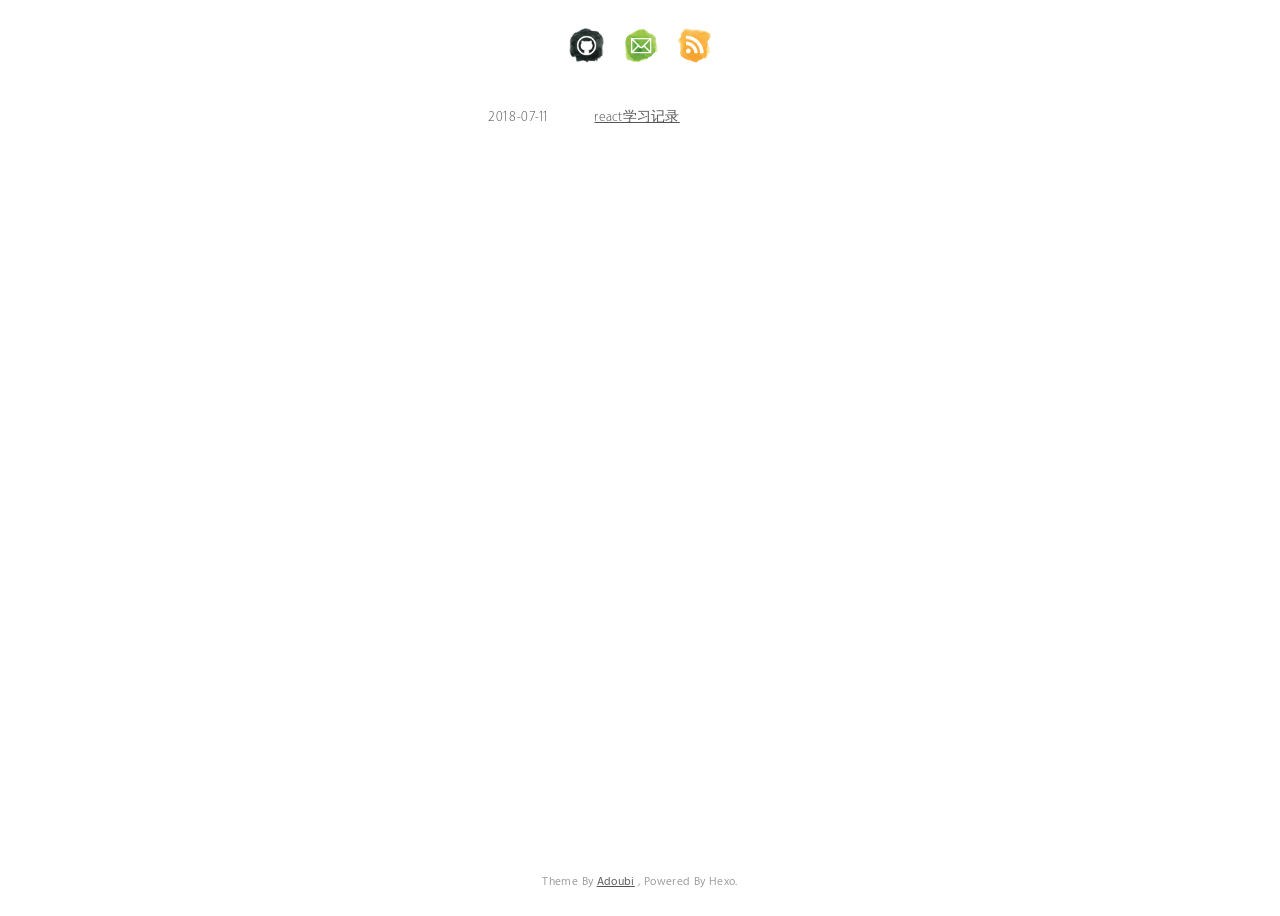
==== commit 09bc885b: "Site updated: 2018-07-15 22:50:14" ====
--- a/archives/index.html
+++ b/archives/index.html
@@ -1 +1 @@
-<!DOCTYPE html><html><head><meta charset="UTF-8"><title></title><link rel="stylesheet" href="css/normalize.css"><link rel="stylesheet" href="/css/hexo-theme-adoubi.css"><link rel="icon" href="/images/favicon.ico"></head><body><div class="header"><a class="github-link"><img class="github-image" src="/images/Aquicon-Github-small.png"></a><a class="email-link" href="mailto:null"><img class="email-image" src="/images/email-small.png"></a><a class="subscribe-link" href="/atom.xml"><img class="subscribe-image" src="/images/subscribe-small.png"></a></div><div class="content"><div class="archive"><div class="archive-item"><div><a class="archive-item__link" href="/2018/07/11/react学习记录/"><span class="archive-item__link__time" datetime="2018-07-11T05:03:06.000Z">2018-07-11</span><span class="archive-item__link__title">react学习记录</span></a></div></div><div class="archive-item"><div><a class="archive-item__link" href="/2018/07/11/hello-world/"><span class="archive-item__link__time" datetime="2018-07-11T04:54:55.661Z">2018-07-11</span><span class="archive-item__link__title">Hello World</span></a></div></div></div></div><div class="footer"><div class="footer-copyright">Theme By <a href="https://github.com/shinux/hexo-theme-adoubi">Adoubi</a> , Powered By Hexo.</div></div></body></html>+<!DOCTYPE html><html><head><meta charset="UTF-8"><title></title><link rel="stylesheet" href="css/normalize.css"><link rel="stylesheet" href="/css/hexo-theme-adoubi.css"><link rel="icon" href="/images/favicon.ico"></head><body><div class="header"><a class="github-link"><img class="github-image" src="/images/Aquicon-Github-small.png"></a><a class="email-link" href="mailto:null"><img class="email-image" src="/images/email-small.png"></a><a class="subscribe-link" href="/atom.xml"><img class="subscribe-image" src="/images/subscribe-small.png"></a></div><div class="content"><div class="archive"><div class="archive-item"><div><a class="archive-item__link" href="/2018/07/11/react学习记录/"><span class="archive-item__link__time" datetime="2018-07-11T05:03:06.000Z">2018-07-11</span><span class="archive-item__link__title">react学习记录</span></a></div></div></div></div><div class="footer"><div class="footer-copyright">Theme By <a href="https://github.com/shinux/hexo-theme-adoubi">Adoubi</a> , Powered By Hexo.</div></div></body></html>
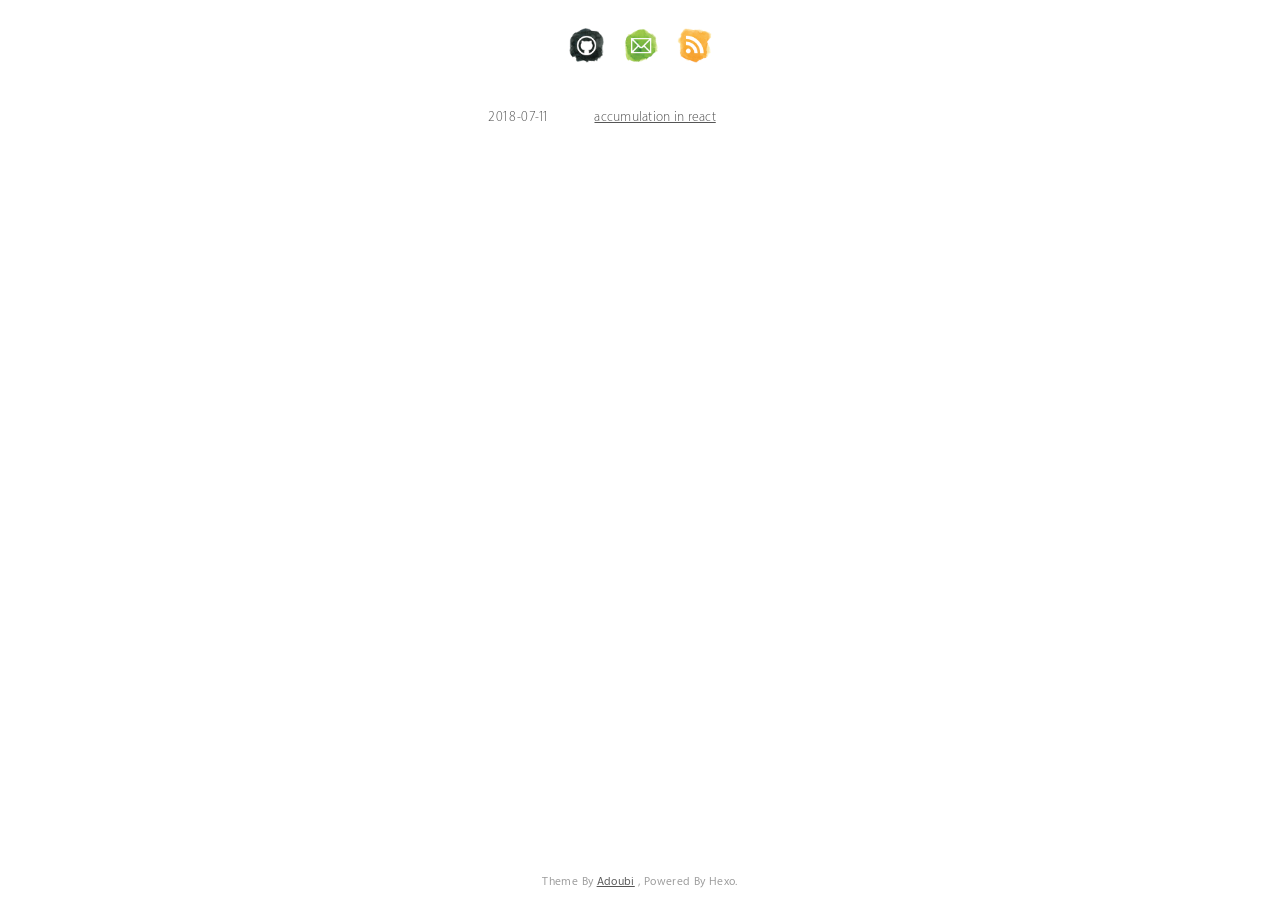
==== commit 9f2cbaec: "Site updated: 2018-07-15 23:11:16" ====
--- a/archives/index.html
+++ b/archives/index.html
@@ -1 +1 @@
-<!DOCTYPE html><html><head><meta charset="UTF-8"><title></title><link rel="stylesheet" href="css/normalize.css"><link rel="stylesheet" href="/css/hexo-theme-adoubi.css"><link rel="icon" href="/images/favicon.ico"></head><body><div class="header"><a class="github-link"><img class="github-image" src="/images/Aquicon-Github-small.png"></a><a class="email-link" href="mailto:null"><img class="email-image" src="/images/email-small.png"></a><a class="subscribe-link" href="/atom.xml"><img class="subscribe-image" src="/images/subscribe-small.png"></a></div><div class="content"><div class="archive"><div class="archive-item"><div><a class="archive-item__link" href="/2018/07/11/react学习记录/"><span class="archive-item__link__time" datetime="2018-07-11T05:03:06.000Z">2018-07-11</span><span class="archive-item__link__title">react学习记录</span></a></div></div></div></div><div class="footer"><div class="footer-copyright">Theme By <a href="https://github.com/shinux/hexo-theme-adoubi">Adoubi</a> , Powered By Hexo.</div></div></body></html>+<!DOCTYPE html><html><head><meta charset="UTF-8"><title></title><link rel="stylesheet" href="css/normalize.css"><link rel="stylesheet" href="/css/hexo-theme-adoubi.css"><link rel="icon" href="/images/favicon.ico"></head><body><div class="header"><a class="github-link"><img class="github-image" src="/images/Aquicon-Github-small.png"></a><a class="email-link" href="mailto:null"><img class="email-image" src="/images/email-small.png"></a><a class="subscribe-link" href="/atom.xml"><img class="subscribe-image" src="/images/subscribe-small.png"></a></div><div class="content"><div class="archive"><div class="archive-item"><div><a class="archive-item__link" href="/2018/07/11/accumulation in react/"><span class="archive-item__link__time" datetime="2018-07-11T05:03:06.000Z">2018-07-11</span><span class="archive-item__link__title">accumulation in react</span></a></div></div></div></div><div class="footer"><div class="footer-copyright">Theme By <a href="https://github.com/shinux/hexo-theme-adoubi">Adoubi</a> , Powered By Hexo.</div></div></body></html>
